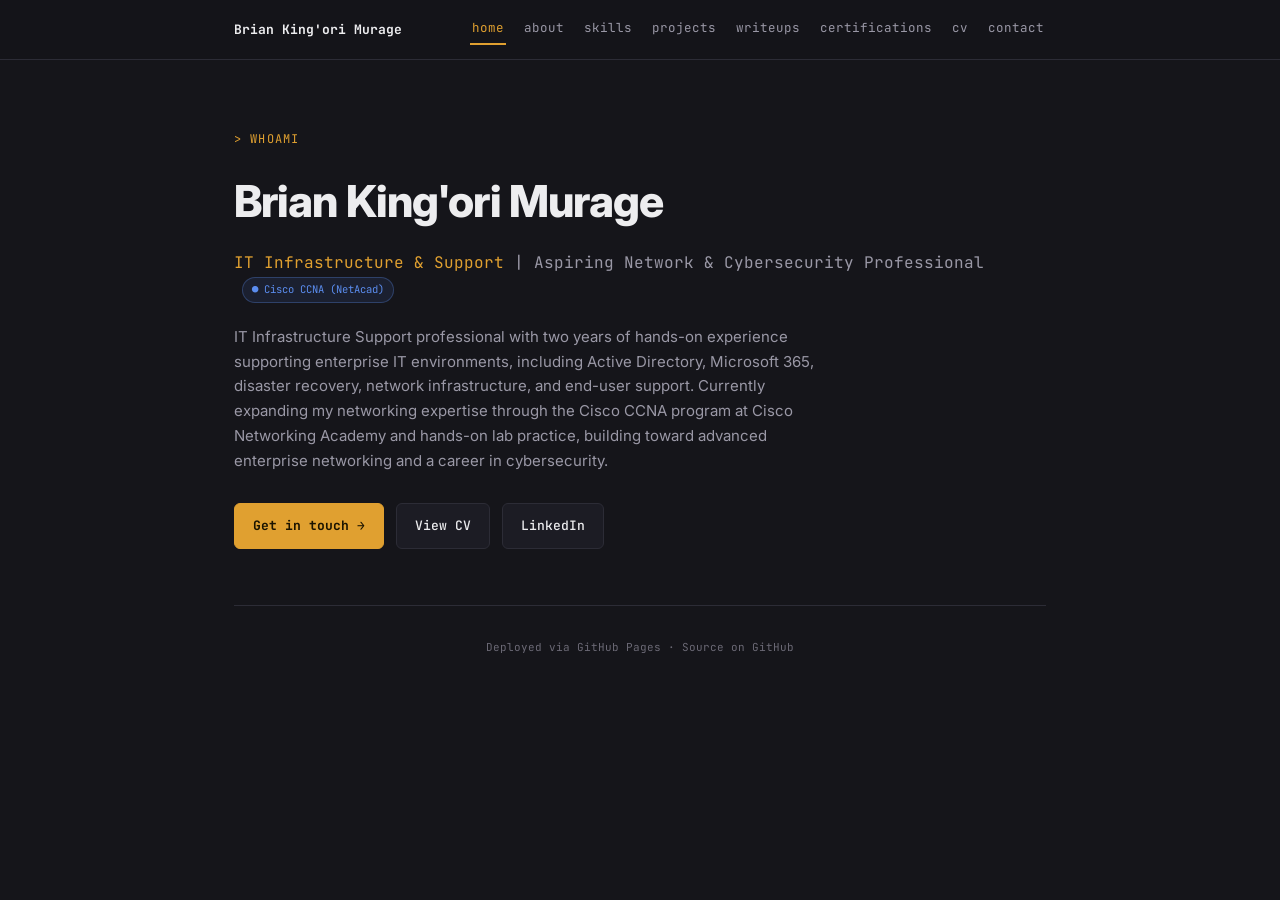
==== index.html @ 13a80628 "Update brand name in topbar to 'Brian King'ori Murage'" ====
<!DOCTYPE html>
<html lang="en">
<head>
<meta charset="UTF-8">
<meta name="viewport" content="width=device-width, initial-scale=1.0">
<title>Brian King'ori Murage</title>
<meta name="description" content="Brian King'ori Murage — IT Infrastructure and Support.">
<link rel="preconnect" href="https://fonts.googleapis.com">
<link href="https://fonts.googleapis.com/css2?family=JetBrains+Mono:wght@400;500;600;700&family=Inter:wght@400;500;600;700;800&display=swap" rel="stylesheet">
<link rel="stylesheet" href="styles.css">
</head>
<body>

<div class="topbar">
  <div class="topbar-inner">
    <a class="brand" href="index.html"><b>Brian King'ori Murage</b></a>
    <nav class="topnav">
      <a href="index.html" class="active">home</a>
      <a href="about.html">about</a>
      <a href="skills.html">skills</a>
      <a href="projects.html">projects</a>
      <a href="writeups.html">writeups</a>
      <a href="certifications.html">certifications</a>
      <a href="cv.html">cv</a>
      <a href="contact.html">contact</a>
    </nav>
  </div>
</div>

<div class="wrap">

  <section class="hero">
    <div class="hero-eyebrow">whoami</div>
    <h1>Brian King'ori Murage</h1>
    <div class="hero-role">IT Infrastructure & Support <span style="color:var(--muted)">| Aspiring Network & Cybersecurity Professional</span> <span class="badge-inprogress">● Cisco CCNA (NetAcad)</span>
    </div>
    <p class="hero-sub">IT Infrastructure Support professional with two years of hands-on experience supporting enterprise IT environments, including Active Directory, Microsoft 365, disaster recovery, network infrastructure, and end-user support. Currently expanding my networking expertise through the Cisco CCNA program at Cisco Networking Academy and hands-on lab practice, building toward advanced enterprise networking and a career in cybersecurity.</p>
    <div class="hero-actions">
      <a class="btn btn-primary" href="mailto:murageb254@gmail.com">Get in touch →</a>
      <a class="btn btn-ghost" href="cv.html">View CV</a>
      <a class="btn btn-ghost" href="https://www.linkedin.com/in/brian-murage-148bb7270/" target="_blank" rel="noopener">LinkedIn</a>
    </div>
  </section>

  <footer>Deployed via GitHub Pages · Source on GitHub</footer>
</div>

</body>
</html>
---- styles.css ----
:root{
  --bg:#15151A;
  --panel:#1C1C24;
  --panel-2:#111116;
  --border:#2C2C36;
  --text:#EDEDEF;
  --muted:#9A98A6;
  --muted-2:#6B6975;
  --amber:#E0A030;
  --amber-soft:rgba(224,160,48,.1);
  --amber-dim:#4A3A1C;
  --prog:#5B8DEF;
  --prog-soft:rgba(91,141,239,.1);
  --mono:'JetBrains Mono', ui-monospace, monospace;
  --sans:'Inter', -apple-system, sans-serif;
}
*{box-sizing:border-box; margin:0; padding:0;}
html{scroll-behavior:smooth;}
body{background:var(--bg); color:var(--text); font-family:var(--sans); line-height:1.65; font-size:15px;}
a{color:inherit;}
.wrap{max-width:860px; margin:0 auto; padding:0 24px;}

/* topbar */
.topbar{position:sticky; top:0; z-index:20; background:rgba(21,21,26,.9); backdrop-filter:blur(8px); border-bottom:1px solid var(--border);}
.topbar-inner{max-width:860px; margin:0 auto; padding:14px 24px; display:flex; justify-content:space-between; align-items:center; gap:12px;}
.brand{font-family:var(--mono); font-size:13px; color:var(--muted); text-decoration:none;}
.brand b{color:var(--text);}
.topnav{display:flex; gap:16px; font-family:var(--mono); font-size:12.5px; flex-wrap:wrap;}
.topnav a{text-decoration:none; color:var(--muted); padding:4px 2px; border-bottom:2px solid transparent;}
.topnav a:hover{color:var(--amber);}
.topnav a.active{color:var(--amber); border-bottom-color:var(--amber);}
@media (max-width:760px){.topnav{display:none;}}

/* hero */
.hero{padding:70px 0 56px;}
.hero-eyebrow{font-family:var(--mono); font-size:12px; color:var(--amber); letter-spacing:.1em; text-transform:uppercase; margin-bottom:16px; display:flex; align-items:center; gap:8px;}
.hero-eyebrow::before{content:'>'; }
h1{font-size:clamp(30px,5vw,44px); font-weight:800; letter-spacing:-.02em; margin-bottom:12px;}
.hero-role{font-family:var(--mono); font-size:clamp(14px,2vw,16px); color:var(--amber); margin-bottom:22px;}
.badge-inprogress{
  display:inline-flex; align-items:center; gap:6px; font-family:var(--mono); font-size:10.5px;
  color:var(--prog); background:var(--prog-soft); border:1px solid rgba(91,141,239,.3);
  padding:3px 9px; border-radius:20px; margin-left:8px; vertical-align:middle;
}
.hero-sub{max-width:600px; color:var(--muted); font-size:15px; margin-bottom:30px;}
.hero-actions{display:flex; flex-wrap:wrap; gap:12px;}
.btn{font-family:var(--mono); font-size:13px; font-weight:500; padding:11px 18px; border-radius:6px; text-decoration:none; border:1px solid var(--border); display:inline-flex; align-items:center; gap:8px;}
.btn-primary{background:var(--amber); color:#1B1400; border-color:var(--amber); font-weight:700;}
.btn-ghost{background:var(--panel); color:var(--text);}
.btn-ghost:hover{border-color:var(--amber); color:var(--amber);}

/* page / sections */
.page{padding:56px 0 80px;}
.sec-head{display:flex; align-items:baseline; gap:12px; margin-bottom:26px;}
.sec-num{font-family:var(--mono); font-size:12px; color:var(--muted-2);}
.sec-title{font-weight:700; font-size:24px; letter-spacing:-.01em;}

/* about */
.about-text{color:var(--muted); font-size:15.5px; max-width:640px;}
.about-text + .about-text{margin-top:14px;}

/* skills */
.skill-groups{display:grid; gap:22px;}
.skill-group-label{font-family:var(--mono); font-size:11px; text-transform:uppercase; letter-spacing:.08em; color:var(--muted-2); margin-bottom:10px;}
.tags{display:flex; flex-wrap:wrap; gap:8px;}
.tag{font-family:var(--mono); font-size:12.5px; background:var(--panel); border:1px solid var(--border); padding:6px 11px; border-radius:6px; color:var(--text);}
.tag.learning{color:var(--prog); border-color:rgba(91,141,239,.35); background:var(--prog-soft);}

/* projects */
.project{background:var(--panel); border:1px solid var(--border); border-radius:10px; margin-bottom:18px; overflow:hidden;}
.project-head{padding:18px 22px; border-bottom:1px solid var(--border); display:flex; justify-content:space-between; gap:12px; align-items:flex-start; flex-wrap:wrap;}
.project-title{font-weight:700; font-size:15.5px;}
.project-tag{font-family:var(--mono); font-size:10.5px; color:var(--muted-2); background:var(--panel-2); border:1px solid var(--border); padding:3px 8px; border-radius:4px; white-space:nowrap;}
.project-body{padding:20px 22px;}
.p-sub{font-family:var(--mono); font-size:10.5px; text-transform:uppercase; letter-spacing:.06em; color:var(--muted-2); margin:14px 0 5px;}
.p-sub:first-child{margin-top:0;}
.p-text{font-size:13.8px; color:var(--muted);}
.tech-tags{display:flex; flex-wrap:wrap; gap:6px;}
.tech-tag{font-family:var(--mono); font-size:11px; background:var(--panel-2); border:1px solid var(--border); padding:3px 8px; border-radius:5px; color:var(--muted);}
.screenshot-note{
  border:1px dashed var(--border); border-radius:8px; padding:16px; text-align:center;
  font-family:var(--mono); font-size:11.5px; color:var(--muted-2); background:var(--panel-2);
}

/* writeups */
.placeholder-card{
  border:1px dashed var(--border); border-radius:10px; padding:28px 24px; text-align:center;
  background:var(--panel);
}
.placeholder-card .p-title{font-weight:700; font-size:15px; margin-bottom:6px;}
.placeholder-card .p-desc{color:var(--muted); font-size:13.5px; max-width:420px; margin:0 auto;}

/* certs */
.cert-section{
    margin:2rem 0 1rem;
    font-family:'JetBrains Mono', monospace;
    font-size:.78rem;
    text-transform:uppercase;
    letter-spacing:.12em;
    color:var(--muted);
}
.cert-list{display:grid; gap:10px;}
.cert{display:flex; justify-content:space-between; align-items:center; gap:16px; background:var(--panel); border:1px solid var(--border); border-radius:8px; padding:14px 18px; flex-wrap:wrap;}
.cert-name{font-weight:600; font-size:14px;}
.cert-issuer{font-family:var(--mono); font-size:11.5px; color:var(--muted-2); margin-top:2px;}
.cert-status{font-family:var(--mono); font-size:10.5px; padding:3px 9px; border-radius:20px; white-space:nowrap;}
.status-done{color:var(--amber); background:var(--amber-soft); border:1px solid rgba(224,160,48,.3);}
.status-progress{color:var(--prog); background:var(--prog-soft); border:1px solid rgba(91,141,239,.3);}

/* cv */
.cv-card{display:flex; align-items:center; justify-content:space-between; gap:16px; background:var(--panel); border:1px solid var(--border); border-radius:10px; padding:22px 24px; flex-wrap:wrap;}
.cv-card .cv-title{font-weight:700; font-size:15px;}
.cv-card .cv-sub{font-family:var(--mono); font-size:11.5px; color:var(--muted-2); margin-top:3px;}

/* contact */
.contact-grid{display:grid; grid-template-columns:repeat(2,1fr); gap:12px;}
@media (max-width:560px){.contact-grid{grid-template-columns:1fr;}}
.contact-card{border:1px solid var(--border); border-radius:8px; padding:16px 18px; text-decoration:none; display:flex; flex-direction:column; gap:3px; background:var(--panel); transition:border-color .15s;}
.contact-card:hover{border-color:var(--amber);}
.contact-card.pending{opacity:.55; cursor:default;}
.contact-label{font-family:var(--mono); font-size:10.5px; text-transform:uppercase; letter-spacing:.06em; color:var(--muted-2);}
.contact-value{font-weight:600; font-size:14px;}
.contact-value small{font-weight:400; color:var(--muted-2); font-size:11px;}

footer{padding:32px 0; text-align:center; font-family:var(--mono); font-size:11px; color:var(--muted-2); border-top:1px solid var(--border);}
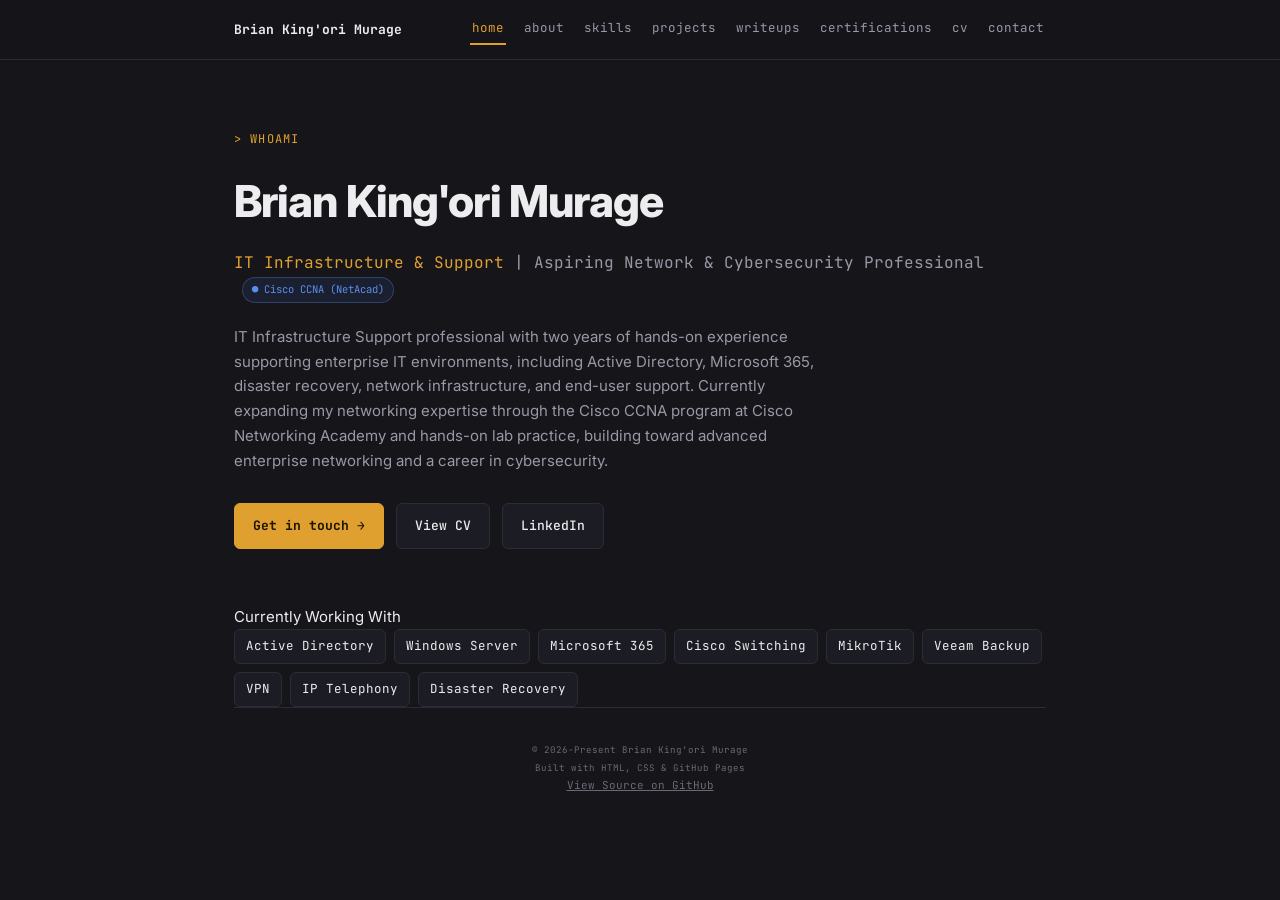
==== commit babb3fd3: "Enhance footer with copyright and GitHub source link Added a footer with copyright and source link." ====
--- a/index.html
+++ b/index.html
@@ -3,11 +3,14 @@
 <head>
 <meta charset="UTF-8">
 <meta name="viewport" content="width=device-width, initial-scale=1.0">
-<title>Brian King'ori Murage</title>
-<meta name="description" content="Brian King'ori Murage — IT Infrastructure and Support.">
+<title>Home | Brian King'ori Murage</title>
+<meta name="description" content="Portfolio of Brian King'ori Murage showcasing enterprise networking, IT infrastructure, systems administration, and professional projects.">
 <link rel="preconnect" href="https://fonts.googleapis.com">
 <link href="https://fonts.googleapis.com/css2?family=JetBrains+Mono:wght@400;500;600;700&family=Inter:wght@400;500;600;700;800&display=swap" rel="stylesheet">
 <link rel="stylesheet" href="styles.css">
+<link rel="icon"
+      type="image/x-icon"
+      href="favicon.ico">
 </head>
 <body>
 
@@ -41,8 +44,36 @@
       <a class="btn btn-ghost" href="https://www.linkedin.com/in/brian-murage-148bb7270/" target="_blank" rel="noopener">LinkedIn</a>
     </div>
   </section>
+  <div class="section-label">
 
-  <footer>Deployed via GitHub Pages · Source on GitHub</footer>
+Currently Working With
+
+
+  </div>
+  <div class="tags">
+    <span class="tag">Active Directory</span>
+    <span class="tag">Windows Server</span>
+    <span class="tag">Microsoft 365</span>
+    <span class="tag">Cisco Switching</span>
+    <span class="tag">MikroTik</span>
+    <span class="tag">Veeam Backup</span>
+    <span class="tag">VPN</span>
+    <span class="tag">IP Telephony</span>
+    <span class="tag">Disaster Recovery</span>
+  </div>
+  <footer>
+  
+    <small>© 2026-Present Brian King'ori Murage</small><br>
+
+    <small>Built with HTML, CSS &amp; GitHub Pages</small><br>
+    
+    <a href="https://github.com/brian-murage/brian-murage.github.io.git"
+       target="_blank"
+       rel="noopener">
+        View Source on GitHub
+    </a>
+
+</footer>
 </div>
 
 </body>
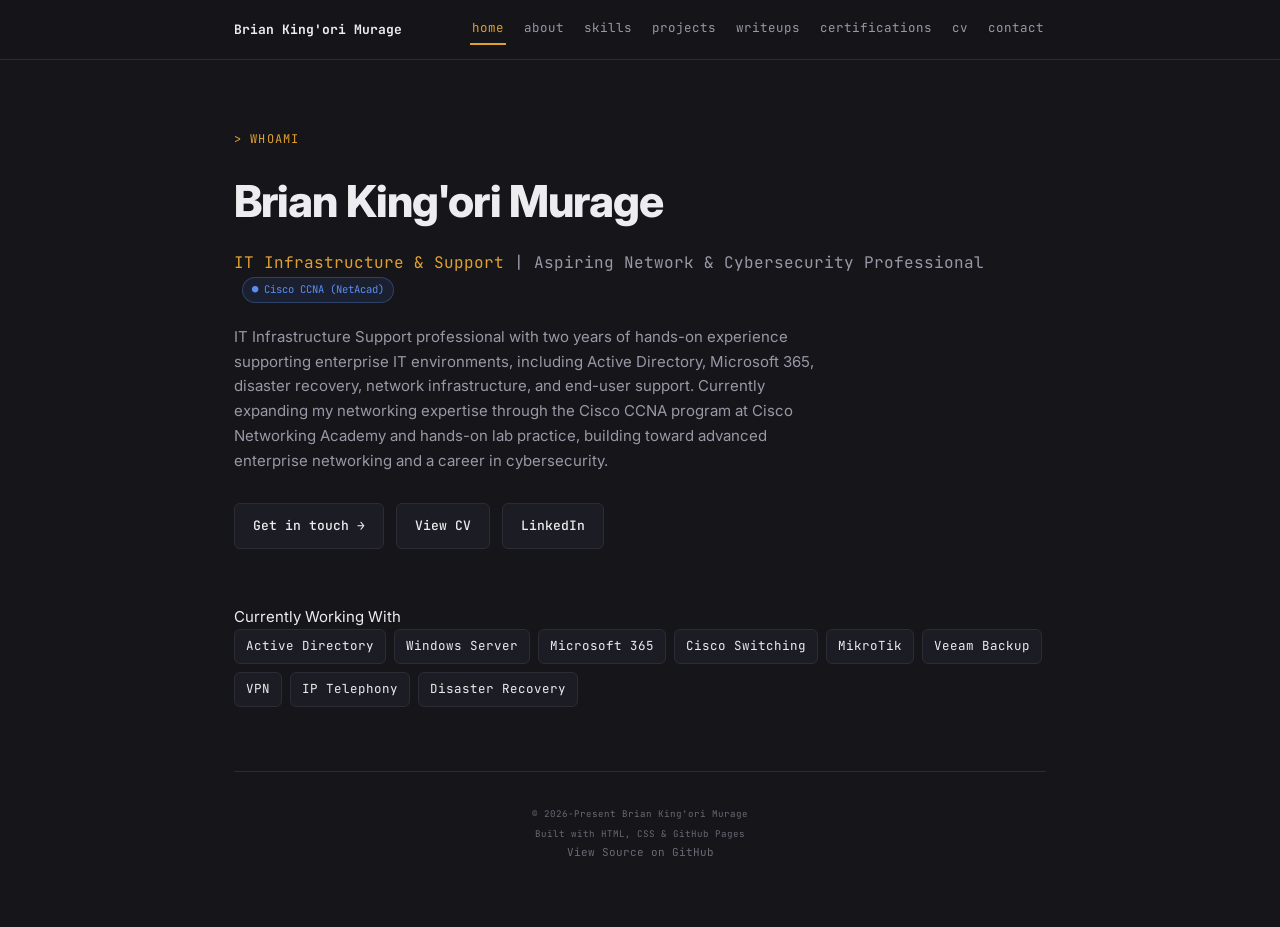
==== commit 17905b3d: "Change button style from primary to ghost" ====
--- a/index.html
+++ b/index.html
@@ -39,7 +39,7 @@
     </div>
     <p class="hero-sub">IT Infrastructure Support professional with two years of hands-on experience supporting enterprise IT environments, including Active Directory, Microsoft 365, disaster recovery, network infrastructure, and end-user support. Currently expanding my networking expertise through the Cisco CCNA program at Cisco Networking Academy and hands-on lab practice, building toward advanced enterprise networking and a career in cybersecurity.</p>
     <div class="hero-actions">
-      <a class="btn btn-primary" href="mailto:murageb254@gmail.com">Get in touch →</a>
+      <a class="btn btn-ghost" href="mailto:murageb254@gmail.com">Get in touch →</a>
       <a class="btn btn-ghost" href="cv.html">View CV</a>
       <a class="btn btn-ghost" href="https://www.linkedin.com/in/brian-murage-148bb7270/" target="_blank" rel="noopener">LinkedIn</a>
     </div>
--- a/styles.css
+++ b/styles.css
@@ -113,7 +113,26 @@
 .cv-card .cv-sub{font-family:var(--mono); font-size:11.5px; color:var(--muted-2); margin-top:3px;}
 
 /* contact */
-.contact-grid{display:grid; grid-template-columns:repeat(2,1fr); gap:12px;}
+.contact-grid{
+    display:grid;
+    grid-template-columns:repeat(2,1fr);
+    column-gap:12px;
+    row-gap:22px;
+}
+
+.full-width{
+    grid-column:1 / -1;
+}
+
+@media (max-width:560px){
+    .contact-grid{
+        grid-template-columns:1fr;
+    }
+
+    .full-width{
+        grid-column:auto;
+    }
+}
 @media (max-width:560px){.contact-grid{grid-template-columns:1fr;}}
 .contact-card{border:1px solid var(--border); border-radius:8px; padding:16px 18px; text-decoration:none; display:flex; flex-direction:column; gap:3px; background:var(--panel); transition:border-color .15s;}
 .contact-card:hover{border-color:var(--amber);}
@@ -122,4 +141,23 @@
 .contact-value{font-weight:600; font-size:14px;}
 .contact-value small{font-weight:400; color:var(--muted-2); font-size:11px;}
 
+/* footer */
+footer{
+    margin:4rem 0 2rem;
+    text-align:center;
+    color:var(--muted);
+    font-size:.85rem;
+    line-height:1.8;
+}
+
+footer a{
+    color:var(--accent);
+    text-decoration:none;
+    transition:color .2s ease;
+}
+
+footer a:hover{
+    text-decoration:underline;
+}
+
 footer{padding:32px 0; text-align:center; font-family:var(--mono); font-size:11px; color:var(--muted-2); border-top:1px solid var(--border);}
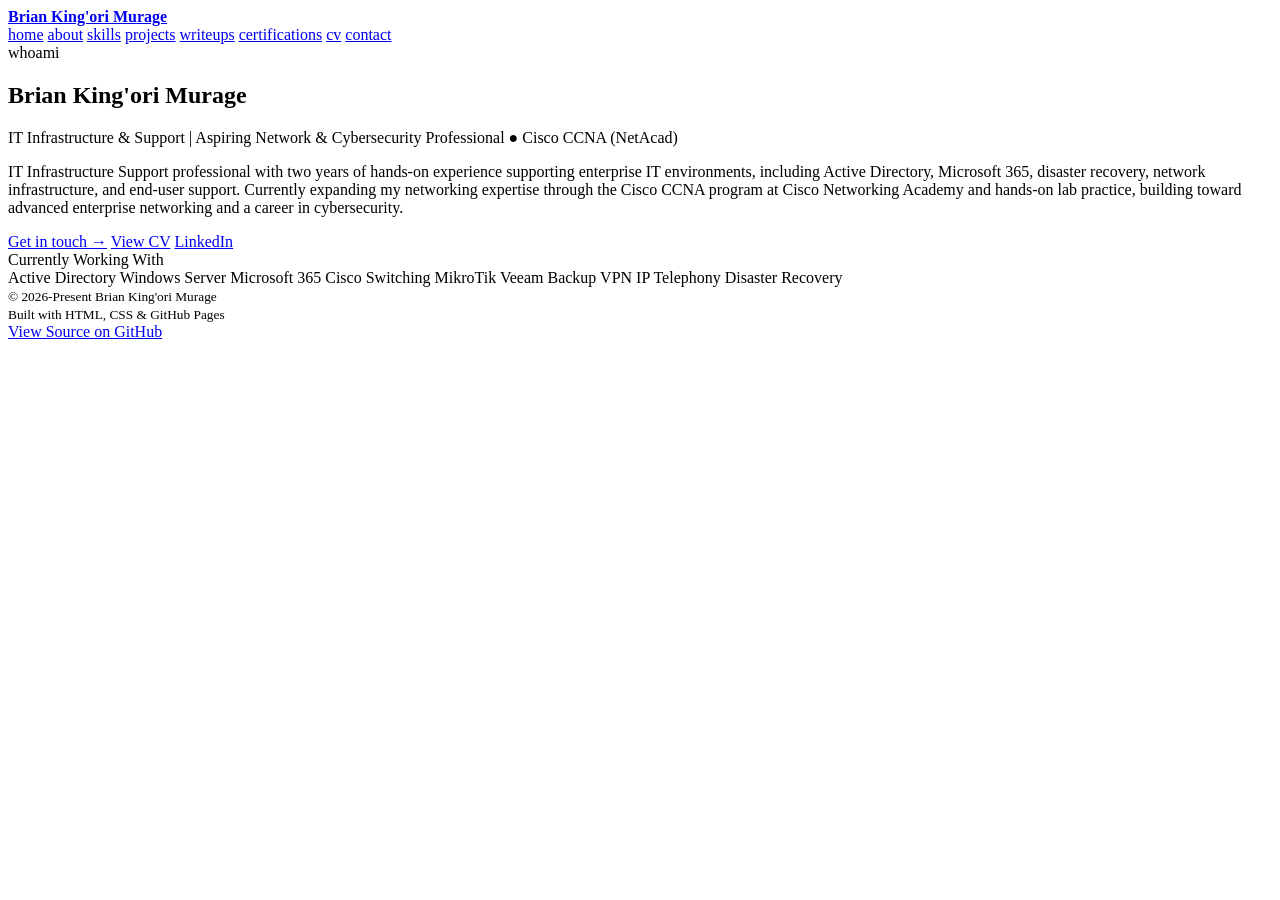
==== commit 2a96978e: "Add files via upload" ====
--- a/index.html
+++ b/index.html
@@ -7,7 +7,7 @@
 <meta name="description" content="Portfolio of Brian King'ori Murage showcasing enterprise networking, IT infrastructure, systems administration, and professional projects.">
 <link rel="preconnect" href="https://fonts.googleapis.com">
 <link href="https://fonts.googleapis.com/css2?family=JetBrains+Mono:wght@400;500;600;700&family=Inter:wght@400;500;600;700;800&display=swap" rel="stylesheet">
-<link rel="stylesheet" href="styles.css">
+<link rel="stylesheet" href="css/styles.css">
 <link rel="icon"
       type="image/x-icon"
       href="favicon.ico">
@@ -19,13 +19,13 @@
     <a class="brand" href="index.html"><b>Brian King'ori Murage</b></a>
     <nav class="topnav">
       <a href="index.html" class="active">home</a>
-      <a href="about.html">about</a>
-      <a href="skills.html">skills</a>
-      <a href="projects.html">projects</a>
-      <a href="writeups.html">writeups</a>
-      <a href="certifications.html">certifications</a>
-      <a href="cv.html">cv</a>
-      <a href="contact.html">contact</a>
+      <a href="pages/about.html">about</a>
+      <a href="pages/skills.html">skills</a>
+      <a href="pages/projects.html">projects</a>
+      <a href="pages/writeups.html">writeups</a>
+      <a href="pages/certifications.html">certifications</a>
+      <a href="pages/cv.html">cv</a>
+      <a href="pages/contact.html">contact</a>
     </nav>
   </div>
 </div>
@@ -40,7 +40,7 @@
     <p class="hero-sub">IT Infrastructure Support professional with two years of hands-on experience supporting enterprise IT environments, including Active Directory, Microsoft 365, disaster recovery, network infrastructure, and end-user support. Currently expanding my networking expertise through the Cisco CCNA program at Cisco Networking Academy and hands-on lab practice, building toward advanced enterprise networking and a career in cybersecurity.</p>
     <div class="hero-actions">
       <a class="btn btn-ghost" href="mailto:murageb254@gmail.com">Get in touch →</a>
-      <a class="btn btn-ghost" href="cv.html">View CV</a>
+      <a class="btn btn-ghost" href="pages/cv.html">View CV</a>
       <a class="btn btn-ghost" href="https://www.linkedin.com/in/brian-murage-148bb7270/" target="_blank" rel="noopener">LinkedIn</a>
     </div>
   </section>
@@ -67,7 +67,7 @@
 
     <small>Built with HTML, CSS &amp; GitHub Pages</small><br>
     
-    <a href="https://github.com/brian-murage/brian-murage.github.io.git"
+    <a href="https://github.com/brian-murage/brian-murage.github.io"
        target="_blank"
        rel="noopener">
         View Source on GitHub
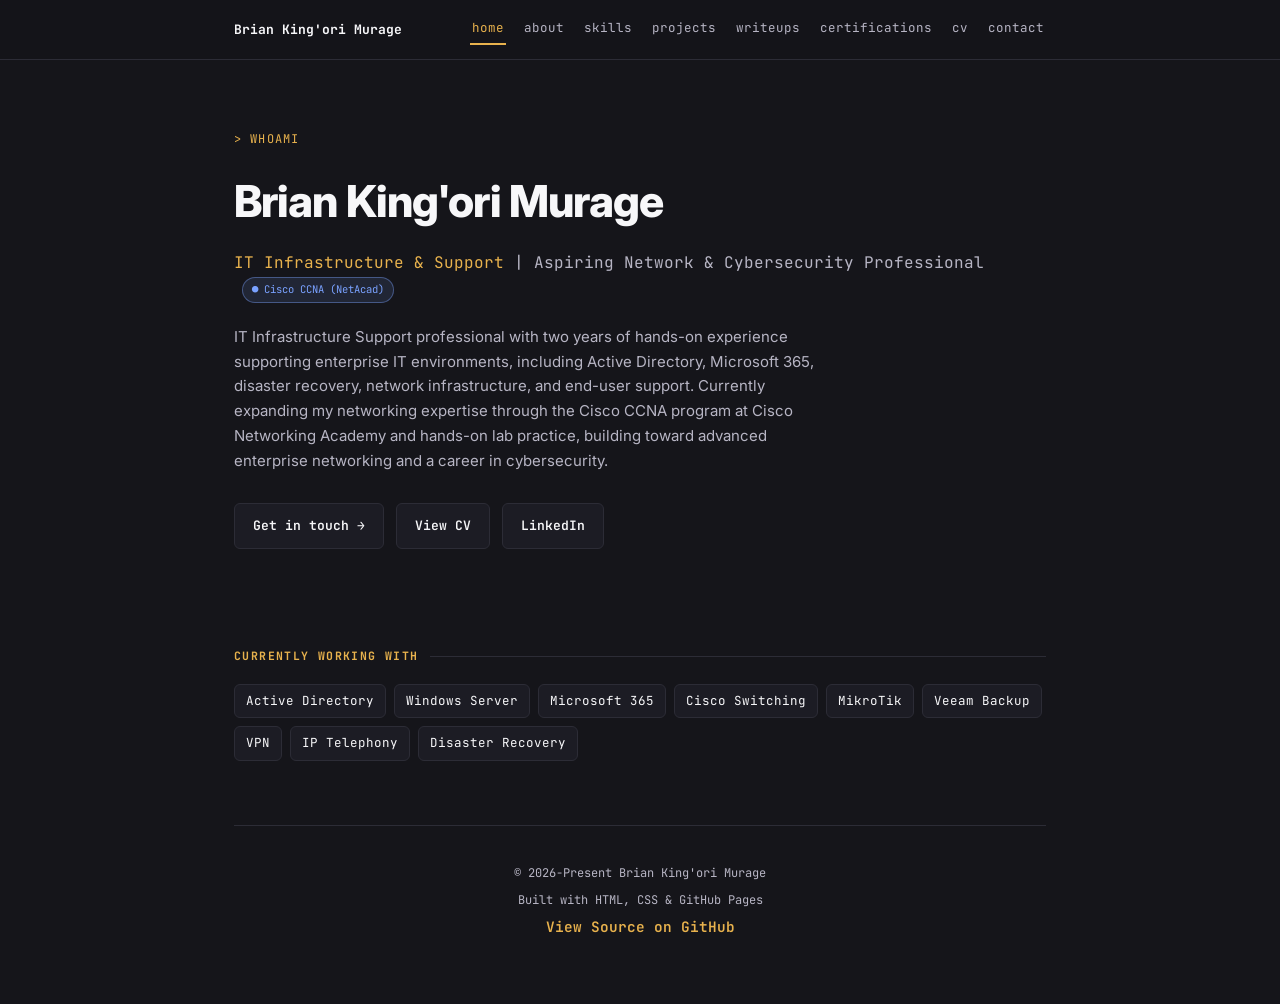
==== commit 2dbe1b90: "Fix LinkedIn link in index.html Updated LinkedIn URL to the correct profile link." ====
--- a/index.html
+++ b/index.html
@@ -41,7 +41,7 @@
     <div class="hero-actions">
       <a class="btn btn-ghost" href="mailto:murageb254@gmail.com">Get in touch →</a>
       <a class="btn btn-ghost" href="pages/cv.html">View CV</a>
-      <a class="btn btn-ghost" href="https://www.linkedin.com/in/brian-murage-148bb7270/" target="_blank" rel="noopener">LinkedIn</a>
+      <a class="btn btn-ghost" href="https://www.linkedin.com/in/brian-murage/" target="_blank" rel="noopener">LinkedIn</a>
     </div>
   </section>
   <div class="section-label">
--- a/css/styles.css
+++ b/css/styles.css
@@ -0,0 +1,919 @@
+/* =========================================================
+   ROOT VARIABLES
+   ========================================================= */
+
+:root{
+
+    --bg:#15151A;
+    --panel:#1C1C24;
+    --panel-2:#111116;
+
+    --border:#2C2C36;
+
+    /* Brightened for readability against the dark background */
+    --text:#F7F7F9;
+    --muted:#B7B5C4;
+    --muted-2:#8E8CA0;
+
+    --amber:#E8B24D;
+    --amber-soft:rgba(232,178,77,.12);
+    --amber-dim:#4A3A1C;
+
+    --prog:#7AA2FF;
+    --prog-soft:rgba(122,162,255,.12);
+
+    --mono:'JetBrains Mono', ui-monospace, monospace;
+    --sans:'Inter', -apple-system, sans-serif;
+
+}
+
+
+/* =========================================================
+   GLOBAL RESET
+   ========================================================= */
+
+*{
+
+    box-sizing:border-box;
+    margin:0;
+    padding:0;
+
+}
+
+html{
+
+    scroll-behavior:smooth;
+
+}
+
+body{
+
+    background:var(--bg);
+    color:var(--text);
+
+    font-family:var(--sans);
+    font-size:15px;
+    line-height:1.65;
+
+}
+
+a{
+
+    color:inherit;
+
+}
+
+/* Make any bold/emphasis text pop with full-contrast color,
+   not just heavier weight in a muted tone */
+strong, b{
+
+    color:var(--text);
+    font-weight:700;
+
+}
+
+
+/* =========================================================
+   PAGE LAYOUT
+   ========================================================= */
+
+.wrap{
+
+    max-width:860px;
+    margin:0 auto;
+    padding:0 24px;
+
+}
+
+
+/* =========================================================
+   TOP NAVIGATION
+   ========================================================= */
+
+.topbar{
+
+    position:sticky;
+    top:0;
+    z-index:20;
+
+    background:rgba(21,21,26,.9);
+    backdrop-filter:blur(8px);
+
+    border-bottom:1px solid var(--border);
+
+}
+
+.topbar-inner{
+
+    display:flex;
+    justify-content:space-between;
+    align-items:center;
+    gap:12px;
+
+    max-width:860px;
+    margin:0 auto;
+    padding:14px 24px;
+
+}
+
+.brand{
+
+    font-family:var(--mono);
+    font-size:13px;
+    color:var(--muted);
+
+    text-decoration:none;
+
+}
+
+.brand b{
+
+    color:var(--text);
+
+}
+
+.topnav{
+
+    display:flex;
+    flex-wrap:wrap;
+    gap:16px;
+
+    font-family:var(--mono);
+    font-size:12.5px;
+
+}
+
+.topnav a{
+
+    color:var(--muted);
+    text-decoration:none;
+
+    padding:4px 2px;
+
+    border-bottom:2px solid transparent;
+
+}
+
+.topnav a:hover{
+
+    color:var(--amber);
+
+}
+
+.topnav a.active{
+
+    color:var(--amber);
+    border-bottom-color:var(--amber);
+
+}
+
+@media (max-width:760px){
+
+    .topnav{
+
+        display:none;
+
+    }
+
+}
+/* =========================================================
+   HERO SECTION
+   ========================================================= */
+
+.hero{
+
+    padding:70px 0 56px;
+
+}
+
+.hero-eyebrow{
+
+    display:flex;
+    align-items:center;
+    gap:8px;
+
+    margin-bottom:16px;
+
+    font-family:var(--mono);
+    font-size:12px;
+    color:var(--amber);
+
+    letter-spacing:.1em;
+    text-transform:uppercase;
+
+}
+
+.hero-eyebrow::before{
+
+    content:">";
+
+}
+
+h1{
+
+    margin-bottom:12px;
+
+    color:var(--text);
+    font-size:clamp(30px,5vw,44px);
+    font-weight:800;
+    letter-spacing:-.02em;
+
+}
+
+.hero-role{
+
+    margin-bottom:22px;
+
+    font-family:var(--mono);
+    font-size:clamp(14px,2vw,16px);
+    color:var(--amber);
+
+}
+
+.badge-inprogress{
+
+    display:inline-flex;
+    align-items:center;
+    gap:6px;
+
+    margin-left:8px;
+    padding:3px 9px;
+
+    vertical-align:middle;
+
+    font-family:var(--mono);
+    font-size:10.5px;
+
+    color:var(--prog);
+
+    background:var(--prog-soft);
+    border:1px solid rgba(122,162,255,.4);
+    border-radius:20px;
+
+}
+
+.hero-sub{
+
+    max-width:600px;
+
+    margin-bottom:30px;
+
+    color:var(--muted);
+    font-size:15px;
+
+}
+
+.hero-actions{
+
+    display:flex;
+    flex-wrap:wrap;
+    gap:12px;
+
+}
+
+
+/* =========================================================
+   BUTTONS
+   ========================================================= */
+
+.btn{
+
+    display:inline-flex;
+    align-items:center;
+    gap:8px;
+
+    padding:11px 18px;
+
+    font-family:var(--mono);
+    font-size:13px;
+    font-weight:600;
+
+    text-decoration:none;
+
+    border:1px solid var(--border);
+    border-radius:6px;
+
+}
+
+.btn-primary{
+
+    background:var(--amber);
+    border-color:var(--amber);
+
+    color:#1B1400;
+    font-weight:700;
+
+}
+
+.btn-ghost{
+
+    background:var(--panel);
+    color:var(--text);
+
+}
+
+.btn-ghost:hover{
+
+    color:var(--amber);
+    border-color:var(--amber);
+
+}
+
+
+/* =========================================================
+   PAGE SECTIONS
+   ========================================================= */
+
+.page{
+
+    padding:56px 0 80px;
+
+}
+
+.sec-head{
+
+    display:flex;
+    align-items:baseline;
+    gap:12px;
+
+    margin-bottom:26px;
+    padding-bottom:14px;
+
+    border-bottom:1px solid var(--border);
+
+}
+
+.sec-num{
+
+    font-family:var(--mono);
+    font-size:12px;
+    color:var(--muted-2);
+
+}
+
+.sec-title{
+
+    color:var(--text);
+    font-size:26px;
+    font-weight:800;
+    letter-spacing:-.01em;
+
+}
+
+
+/* =========================================================
+   ABOUT PAGE
+   ========================================================= */
+
+.about-text{
+
+    max-width:640px;
+
+    color:var(--muted);
+    font-size:15.5px;
+
+}
+
+.about-text + .about-text{
+
+    margin-top:14px;
+
+}
+
+/* =========================================================
+   SKILLS
+   ========================================================= */
+
+.skill-groups{
+
+    display:grid;
+    gap:22px;
+
+    margin-top:5px;
+
+}
+
+.skill-group-label{
+
+    margin-top:5px;
+    margin-bottom:5px;
+
+    font-family:var(--mono);
+    font-size:11px;
+    color:var(--muted-2);
+
+    text-transform:uppercase;
+    letter-spacing:.08em;
+
+}
+
+.tags{
+
+    display:flex;
+    flex-wrap:wrap;
+    gap:8px;
+
+}
+
+.tag{
+
+    padding:6px 11px;
+
+    font-family:var(--mono);
+    font-size:12.5px;
+
+    color:var(--text);
+
+    background:var(--panel);
+    border:1px solid var(--border);
+    border-radius:6px;
+
+}
+
+.tag.learning{
+
+    color:var(--prog);
+
+    background:var(--prog-soft);
+    border-color:rgba(122,162,255,.4);
+
+}
+
+
+/* =========================================================
+   PROJECTS
+   ========================================================= */
+
+.project{
+
+    margin-bottom:18px;
+
+    background:var(--panel);
+    border:1px solid var(--border);
+    border-radius:10px;
+
+    overflow:hidden;
+
+}
+
+.project-head{
+
+    display:flex;
+    justify-content:space-between;
+    align-items:flex-start;
+    flex-wrap:wrap;
+    gap:12px;
+
+    padding:18px 22px;
+
+    border-bottom:1px solid var(--border);
+
+}
+
+.project-title{
+
+    color:var(--text);
+    font-size:15.5px;
+    font-weight:700;
+
+}
+
+.project-tag{
+
+    padding:3px 8px;
+
+    font-family:var(--mono);
+    font-size:10.5px;
+    color:var(--muted-2);
+
+    background:var(--panel-2);
+    border:1px solid var(--border);
+    border-radius:4px;
+
+    white-space:nowrap;
+
+}
+
+.project-body{
+
+    padding:20px 22px;
+
+}
+
+.p-sub{
+
+    margin:14px 0 5px;
+
+    font-family:var(--mono);
+    font-size:10.5px;
+    color:var(--muted-2);
+
+    text-transform:uppercase;
+    letter-spacing:.06em;
+
+}
+
+.p-sub:first-child{
+
+    margin-top:0;
+
+}
+
+.p-text{
+
+    font-size:13.8px;
+    color:var(--muted);
+
+}
+
+.tech-tags{
+
+    display:flex;
+    flex-wrap:wrap;
+    gap:6px;
+
+}
+
+.tech-tag{
+
+    padding:3px 8px;
+
+    font-family:var(--mono);
+    font-size:11px;
+    color:var(--muted);
+
+    background:var(--panel-2);
+    border:1px solid var(--border);
+    border-radius:5px;
+
+}
+
+.screenshot-note{
+
+    padding:16px;
+
+    text-align:center;
+
+    font-family:var(--mono);
+    font-size:11.5px;
+    color:var(--muted-2);
+
+    background:var(--panel-2);
+    border:1px dashed var(--border);
+    border-radius:8px;
+
+}
+
+/* =========================================================
+   SECTION LABELS
+   ========================================================= */
+
+.section-label{
+
+    display:flex;
+    align-items:center;
+    gap:12px;
+
+    margin:42px 0 18px;
+
+    font-family:var(--mono);
+    font-size:11.5px;
+    font-weight:700;
+    color:var(--amber);
+
+    text-transform:uppercase;
+    letter-spacing:.12em;
+
+}
+
+.section-label::after{
+
+    content:"";
+
+    flex:1;
+
+    height:1px;
+
+    background:var(--border);
+
+}
+
+/* =========================================================
+   WRITEUPS
+   ========================================================= */
+
+.placeholder-card{
+
+    padding:28px 24px;
+
+    text-align:center;
+
+    background:var(--panel);
+    border:1px dashed var(--border);
+    border-radius:10px;
+
+}
+
+.placeholder-card .p-title{
+
+    margin-bottom:6px;
+
+    color:var(--text);
+    font-size:15px;
+    font-weight:700;
+
+}
+
+.placeholder-card .p-desc{
+
+    max-width:420px;
+    margin:0 auto;
+
+    font-size:13.5px;
+    color:var(--muted);
+
+}
+
+/* =========================================================
+   CERTIFICATIONS & EDUCATION
+   ========================================================= */
+
+.cert-section{
+
+    margin:2rem 0 1rem;
+
+    font-family:var(--mono);
+    font-size:.8rem;
+    font-weight:600;
+    color:var(--amber);
+
+    text-transform:uppercase;
+    letter-spacing:.12em;
+
+}
+
+.cert-list{
+
+    display:grid;
+    gap:10px;
+
+}
+
+.cert{
+
+    display:flex;
+    justify-content:space-between;
+    align-items:center;
+    flex-wrap:wrap;
+    gap:16px;
+
+    padding:14px 18px;
+
+    background:var(--panel);
+    border:1px solid var(--border);
+    border-radius:8px;
+
+}
+
+.cert-name{
+
+    color:var(--text);
+    font-size:14px;
+    font-weight:700;
+
+}
+
+.cert-issuer{
+
+    margin-top:2px;
+
+    font-family:var(--mono);
+    font-size:11.5px;
+    color:var(--muted-2);
+
+}
+
+.cert-status{
+
+    padding:3px 9px;
+
+    font-family:var(--mono);
+    font-size:10.5px;
+    font-weight:600;
+
+    border-radius:20px;
+    white-space:nowrap;
+
+}
+
+.status-done{
+
+    color:var(--amber);
+
+    background:var(--amber-soft);
+    border:1px solid rgba(232,178,77,.4);
+
+}
+
+.status-progress{
+
+    color:var(--prog);
+
+    background:var(--prog-soft);
+    border:1px solid rgba(122,162,255,.4);
+
+}
+
+
+/* =========================================================
+   CURRICULUM VITAE
+   ========================================================= */
+
+.cv-card{
+
+    display:flex;
+    justify-content:space-between;
+    align-items:center;
+    flex-wrap:wrap;
+    gap:16px;
+
+    padding:22px 24px;
+
+    background:var(--panel);
+    border:1px solid var(--border);
+    border-radius:10px;
+
+}
+
+.cv-title{
+
+    color:var(--text);
+    font-size:15px;
+    font-weight:700;
+
+}
+
+.cv-sub{
+
+    margin-top:3px;
+
+    font-family:var(--mono);
+    font-size:11.5px;
+    color:var(--muted-2);
+
+}
+
+
+/* =========================================================
+   CONTACT
+   ========================================================= */
+
+.contact-grid{
+
+    display:grid;
+    grid-template-columns:repeat(2,1fr);
+
+    column-gap:12px;
+    row-gap:22px;
+
+}
+
+.contact-card{
+
+    display:flex;
+    flex-direction:column;
+    gap:3px;
+
+    padding:16px 18px;
+
+    text-decoration:none;
+
+    background:var(--panel);
+    border:1px solid var(--border);
+    border-radius:8px;
+
+    transition:border-color .15s ease;
+
+}
+
+.contact-card:hover{
+
+    border-color:var(--amber);
+
+}
+
+.contact-card.pending{
+
+    opacity:.6;
+    cursor:default;
+
+}
+
+.contact-label{
+
+    font-family:var(--mono);
+    font-size:10.5px;
+    color:var(--muted-2);
+
+    text-transform:uppercase;
+    letter-spacing:.06em;
+
+}
+
+.contact-value{
+
+    color:var(--text);
+    font-size:14px;
+    font-weight:700;
+
+}
+
+.contact-value small{
+
+    font-size:11px;
+    font-weight:400;
+    color:var(--muted-2);
+
+}
+
+.full-width{
+
+    grid-column:1 / -1;
+
+}
+
+
+/* =========================================================
+   FOOTER
+   ========================================================= */
+
+footer{
+
+    margin:4rem 0 2rem;
+    padding:32px 0;
+
+    text-align:center;
+
+    font-family:var(--mono);
+    font-size:.9rem;
+    line-height:1.9;
+
+    color:var(--muted);
+
+    border-top:1px solid var(--border);
+
+}
+
+footer small{
+
+    color:var(--muted);
+
+}
+
+footer a{
+
+    color:var(--amber);
+    font-weight:600;
+
+    text-decoration:none;
+
+    transition:color .2s ease;
+
+}
+
+footer a:hover{
+
+    text-decoration:underline;
+
+}
+
+
+/* =========================================================
+   RESPONSIVE DESIGN
+   ========================================================= */
+
+@media (max-width:760px){
+
+    .topnav{
+
+        display:none;
+
+    }
+
+}
+
+@media (max-width:560px){
+
+    .contact-grid{
+
+        grid-template-columns:1fr;
+
+    }
+
+    .full-width{
+
+        grid-column:auto;
+
+    }
+
+}
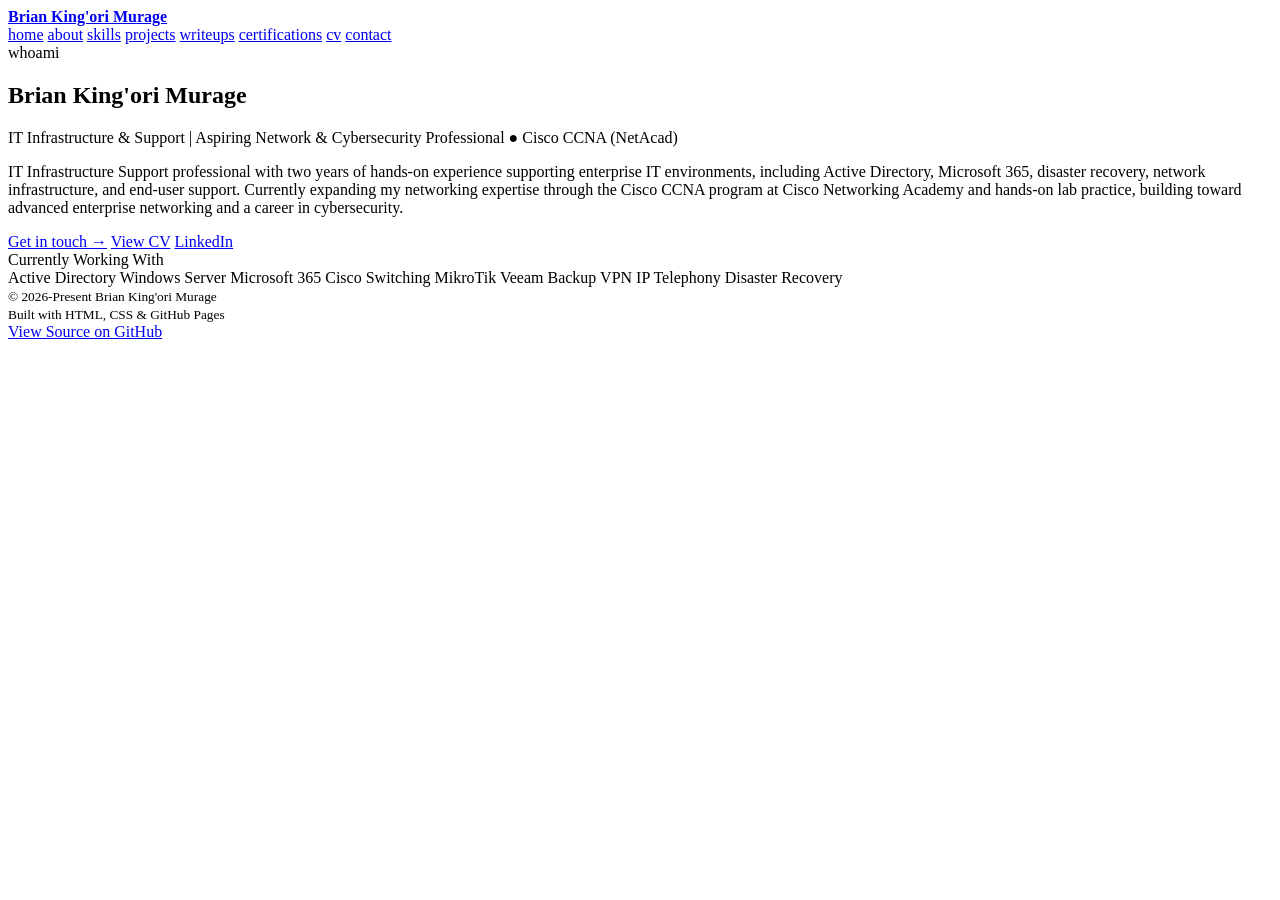
==== commit 2b963e54: "Add files via upload" ====
--- a/index.html
+++ b/index.html
@@ -8,9 +8,7 @@
 <link rel="preconnect" href="https://fonts.googleapis.com">
 <link href="https://fonts.googleapis.com/css2?family=JetBrains+Mono:wght@400;500;600;700&family=Inter:wght@400;500;600;700;800&display=swap" rel="stylesheet">
 <link rel="stylesheet" href="css/styles.css">
-<link rel="icon"
-      type="image/x-icon"
-      href="favicon.ico">
+<link rel="icon" type="image/svg+xml" href="favicon.svg">
 </head>
 <body>
 
